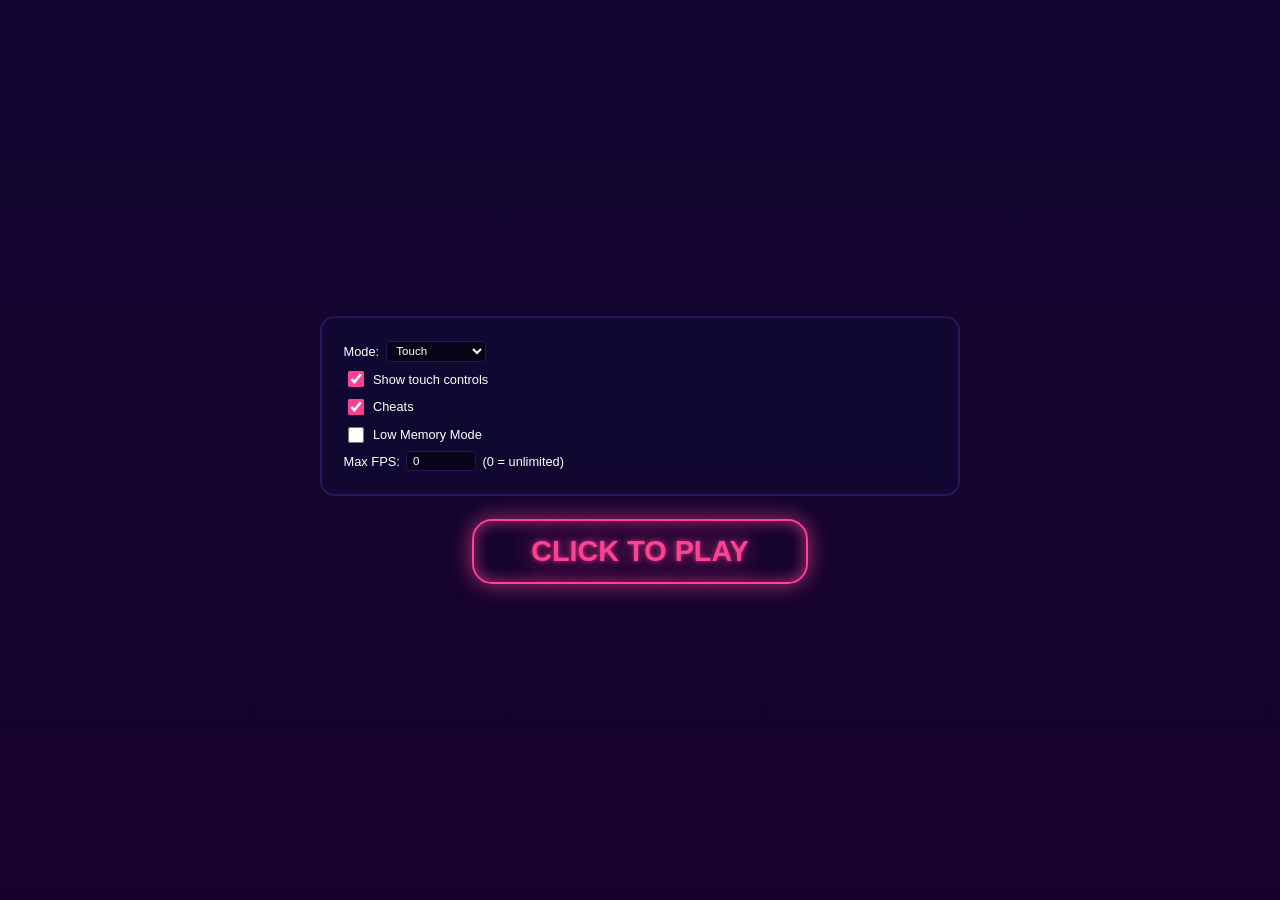
==== index.html @ dd4cbd61 "Add files via upload" ====
<!DOCTYPE html>
<html lang="en-us">
<head>
    <meta charset="utf-8">
    <meta name="viewport" content="width=device-width, initial-scale=1, maximum-scale=1, minimum-scale=1, user-scalable=no" />
    <title>Grand Theft Auto: Vice City</title>
    <link rel="stylesheet" href="style.css">
</head>
<body
    data-is-touch="0"
    data-state-car="0"
    data-state-car-gun="0"
    data-state-gun="0"
    data-state-bike="0"
    data-state-menu="1"
    data-state-cutscene="0"
    data-state-mobring="0"
    data-state-job="0"
    data-state-disable-controls="0"
    data-state-panzer="0"
    data-state-car-with-weapon="0"
    data-state-hunter="0"
    data-state-scope-mode="0"
    data-state-scope-gun="0"
>
    <div class="wasted-container" hidden></div>

    <div class="start-container">
        <div class="button-container">
            <div class="cover"></div>
            <div class="right-column">
                <div id="config-panel" class="config-panel">
                    <div class="config-option">
                        <label for="config-mode">
                            <span>Mode:</span>
                            <select id="config-mode">
                                <option value="auto">Auto (detect)</option>
                                <option value="touch" selected>Touch</option>
                                <option value="desktop">Desktop</option>
                            </select>
                        </label>
                    </div>
                    <div class="config-option">
                        <label for="config-touch-controls">
                            <input type="checkbox" id="config-touch-controls" checked>
                            <span>Show touch controls</span>
                        </label>
                    </div>
                    <div class="config-option">
                        <label for="config-cheats">
                            <input type="checkbox" id="config-cheats" checked>
                            <span>Cheats</span>
                        </label>
                    </div>
                    <div class="config-option">
                        <label for="config-lowmem">
                            <input type="checkbox" id="config-lowmem">
                            <span>Low Memory Mode</span>
                        </label>
                    </div>
                    <div class="config-option">
                        <label for="config-max-fps">
                            <span>Max FPS:</span>
                            <input type="number" id="config-max-fps" min="0" max="240" value="0">
                            <span>(0 = unlimited)</span>
                        </label>
                    </div>
                </div>
                <div class="click-to-play">
                    <button id="click-to-play-button">Click to play</button>
                </div>
            </div>
        </div>
    </div>

    <canvas class="emscripten" id="canvas" oncontextmenu="event.preventDefault()"></canvas>

    <div class="touch-controls-wrapper" id="touch-controls-wrapper">
        <div id="move"></div>
        <div id="look"></div>
        <div class="touch-control radio"></div>
        <div class="touch-control weapon"></div>
        <div class="touch-control menu"></div>
        <div class="touch-control fist"></div>
        <div class="touch-control drift"></div>
        <div class="touch-control run"></div>
        <div class="touch-control car getIn"></div>
        <div class="touch-control left"></div>
        <div class="touch-control right"></div>
        <div class="touch-control jump"></div>
        <div class="touch-control car getOut"></div>
        <div class="touch-control camera"></div>
        <div class="touch-control mobile"></div>
        <div class="touch-control job"></div>
        <div class="touch-control horn"></div>
        <div class="touch-control fireRight"></div>
        <div class="touch-control fireLeft"></div>
        <div class="touch-control back"></div>
        <div class="touch-control down"></div>
        <div class="touch-control home"></div>
        <div class="touch-control cheat"></div>
    </div>

    <div class="loader-container" id="loader-container">
        <div class="progress-bar-container" id="spinner">
            <div class="progress-bar-fill"></div>
        </div>
        <div id="status">Downloading...</div>
        <div><progress id="progress" hidden></progress></div>
    </div>

    <!-- ⚡ CHEATS.JS LOADED FIRST (so toggleCheatMenu is defined early) -->
<script type="text/javascript" src="cheats.js"></script>
<script type="text/javascript" src="debug.js"></script>
<script type="text/javascript" src="game.js"></script>
<script type="text/javascript" src="GamepadEmulator.js"></script>

    <script>
        (function() {
            const isTouchDevice = 'ontouchstart' in window || navigator.maxTouchPoints > 0 || window.matchMedia("(pointer: coarse)").matches;
            if (isTouchDevice) {
                document.body.dataset.isTouch = '1';
            }

            const modeSelect = document.getElementById('config-mode');
            const touchControlsCheck = document.getElementById('config-touch-controls');
            const lowMemCheck = document.getElementById('config-lowmem');
            const touchWrapper = document.getElementById('touch-controls-wrapper');

            function updateTouchMode() {
                const mode = modeSelect.value;
                let isTouch = false;
                if (mode === 'touch') isTouch = true;
                else if (mode === 'desktop') isTouch = false;
                else isTouch = isTouchDevice;
                document.body.dataset.isTouch = isTouch ? '1' : '0';
                const showControls = touchControlsCheck.checked;
                touchWrapper.dataset.showControls = showControls ? '1' : '0';
                window.__manualTouchMode = isTouch;
                window.__showTouchControls = showControls;
                window.__lowMemoryMode = lowMemCheck.checked;
            }

            modeSelect.addEventListener('change', updateTouchMode);
            touchControlsCheck.addEventListener('change', updateTouchMode);
            lowMemCheck.addEventListener('change', updateTouchMode);
            updateTouchMode();

            (function() {
                const homeBtn = document.querySelector('.touch-control.home');
                const startContainer = document.querySelector('.start-container');
                const playBtn = document.getElementById('click-to-play-button');
                let isSettingsOpen = false;

                if (!homeBtn || !startContainer || !playBtn) return;

                function openSettings() {
                    if (isSettingsOpen) return;
                    document.body.dataset.stateMenu = '0';
                    if (typeof MainLoop !== 'undefined' && MainLoop.pause) {
                        MainLoop.pause();
                    }
                    startContainer.style.display = 'flex';
                    playBtn.textContent = 'Close Settings';
                    isSettingsOpen = true;
                }

                function closeSettings() {
                    if (!isSettingsOpen) return;

                    if (typeof readSettings === 'function') {
                        readSettings();
                        const fpsInput = document.getElementById('config-max-fps');
                        if (fpsInput && typeof window.applyFPSLimit === 'function') {
                            const newFPS = parseInt(fpsInput.value) || 0;
                            window.applyFPSLimit(newFPS);
                        }
                    }

                    startContainer.style.display = 'none';
                    document.body.dataset.stateMenu = '1';
                    if (typeof MainLoop !== 'undefined' && MainLoop.resume) {
                        MainLoop.resume();
                    }
                    playBtn.textContent = 'Click to play';
                    isSettingsOpen = false;
                }

                homeBtn.addEventListener('click', (e) => {
                    e.stopPropagation();
                    if (!isSettingsOpen) openSettings();
                    else closeSettings();
                });

                playBtn.addEventListener('click', function(e) {
                    if (isSettingsOpen) {
                        e.preventDefault();
                        e.stopPropagation();
                        closeSettings();
                        return false;
                    }
                }, true);

                console.log('Home button ready.');
            })();
        })();
    </script>
</body>
</html>
---- style.css ----
/* ─── RESET & BASE ─── */
* { box-sizing: border-box; }
html, body {
    margin: 0;
    padding: 0;
    height: 100%;
    overflow: hidden;
    background-color: #100a36;
    background-image: linear-gradient(to bottom, #120731, #17022b);
    background-attachment: fixed;
    font-family: 'Segoe UI', Tahoma, Geneva, Verdana, sans-serif;
    color: #8975c3;
    user-select: none;
    -webkit-tap-highlight-color: transparent;
}

/* ─── CANVAS ─── */
#canvas {
    position: fixed;
    top: 0;
    left: 0;
    width: 100vw;
    height: 100vh;
    image-rendering: pixelated;
    z-index: 1;
    pointer-events: none;
    touch-action: none;
}
.gameIsStarted #canvas {
    pointer-events: auto;
    z-index: 2;
    touch-action: none;
}

/* ─── START CONTAINER ─── */
.start-container {
    position: fixed;
    inset: 0;
    display: flex;
    flex-direction: column;
    align-items: center;
    justify-content: center;
    z-index: 10000;
    padding: 1em;
    background: inherit;
    pointer-events: auto;
}
.gameIsStarted .start-container {
    display: none;
}

/* ─── BUTTON CONTAINER ─── */
.button-container {
    display: flex;
    flex-direction: column;
    align-items: center;
    justify-content: center;
    gap: 1.5em;
    width: 100%;
    max-width: 600px;
    margin: 0 auto;
}

/* ─── RIGHT COLUMN ─── */
.right-column {
    display: flex;
    flex-direction: column;
    align-items: center;
    justify-content: center;
    gap: 1.5em;
    width: 100%;
    max-width: 400px;
}

/* ─── PLAY BUTTON ─── */
.click-to-play {
    text-align: center;
    width: 100%;
}
.click-to-play button {
    background: none;
    cursor: pointer;
    border: 2px solid #ff4193;
    color: #ff4193;
    text-transform: uppercase;
    padding: .3em .5em;
    font-weight: bold;
    border-radius: .7em;
    box-shadow: inset 0 0 .5em #ff4193aa, 0 0 .75em #ff4193aa;
    text-shadow: 0 0 5px #ff4193aa, 0 0 1em #ff4193;
    font-size: clamp(1.2rem, 5vw, 2.5rem);
}
.click-to-play button:hover,
.click-to-play button:focus {
    background: #ff4193;
    color: #fff;
}

/* ─── SETTINGS PANEL ─── */
.config-panel {
    margin: 0;
    padding: 1em;
    border: 2px solid #2a1759;
    max-width: 100%;
    width: 100%;
    border-radius: 1em;
    backdrop-filter: blur(20px);
    text-align: left;
    color: #fff;
    background: rgba(16,10,54,0.7);
    display: block;
    pointer-events: auto;
}
.config-panel .config-option {
    margin: 0.7em 0;
}
.config-panel label {
    display: flex;
    align-items: center;
    gap: 0.5em;
    cursor: pointer;
    flex-wrap: wrap;
    font-size: clamp(0.9rem, 2.5vw, 1.1rem);
}
.config-panel input[type="checkbox"] {
    width: 20px;
    height: 20px;
    accent-color: #ff4193;
}
.config-panel select,
.config-panel input[type="number"] {
    background: rgba(0,0,0,0.5);
    border: 1px solid #2a1759;
    color: #fff;
    padding: 0.4em;
    border-radius: 0.4em;
    font-size: inherit;
}
.config-panel select {
    min-width: 100px;
}
.config-panel input[type="number"] {
    width: 70px;
}

/* ─── LOADER ─── */
.loader-container {
    display: none;
    flex-direction: column;
    align-items: center;
    justify-content: end;
    padding: 2em;
}
.gameIsStarted .loader-container {
    display: none;
    z-index: 3;
    position: fixed;
    inset: 0;
}
#status {
    color: #fff;
    font-size: 1.2rem;
    margin-bottom: 0.5rem;
}
.progress-bar-container {
    width: 80%;
    max-width: 400px;
    height: 8px;
    background: rgba(255,255,255,0.2);
    border-radius: 4px;
    overflow: hidden;
}
.progress-bar-fill {
    height: 100%;
    background: #ff4193;
    width: 0%;
    transition: width 0.3s;
}

/* ─── TOUCH CONTROLS WRAPPER ─── */
.touch-controls-wrapper {
    position: fixed;
    inset: 0;
    z-index: 9999;
    pointer-events: none;
    display: none;
}
.gameIsStarted[data-is-touch="1"] .touch-controls-wrapper {
    display: block;
}
.touch-controls-wrapper > * {
    pointer-events: auto;
}

.touch-controls-wrapper #move,
.touch-controls-wrapper #look {
    position: fixed;
    top: 0;
    bottom: 0;
    z-index: 9000;
    pointer-events: auto;
    touch-action: none;
    user-select: none;
    -webkit-user-select: none;
}
.touch-controls-wrapper #move { left: 0; width: 50%; }
.touch-controls-wrapper #look { right: 0; width: 50%; }

/* ─── ALL TOUCH BUTTONS ─── */
.touch-control {
    position: fixed;
    background-size: contain;
    background-repeat: no-repeat;
    background-position: center;
    z-index: 10000;
    pointer-events: auto;
    touch-action: none;
    user-select: none;
    -webkit-user-select: none;
    margin: 6px;
    box-sizing: border-box;
}

/* ─── FULLSCREEN FIX ─── */
.fs-container {
    position: relative !important;
    width: 100% !important;
    height: 100% !important;
    overflow: hidden !important;
}
.fs-container .touch-controls-wrapper {
    position: absolute;
    inset: 0;
    width: 100%;
    height: 100%;
}
.fs-container .touch-controls-wrapper #move,
.fs-container .touch-controls-wrapper #look {
    position: absolute;
    top: 0;
    bottom: 0;
}
.fs-container .touch-control {
    position: absolute;
}

/* ----- INDIVIDUAL BUTTON BASE SIZES & POSITIONS (gameplay) ----- */
.touch-control.menu {
    background-image: url('/touch-icons/menu.svg');
    width: 10vw; height: 10vw;
    top: 5vh; left: 2vw;
}

.touch-control.run {
    background-image: url('/touch-icons/run.svg');
    width: 13vw;
    height: 13vw;
    bottom: 2vh;
    right: 1vw;
}

.touch-control.jump {
    background-image: url('/touch-icons/jump.svg');
    width: 12vw;
    height: 12vw;
    bottom: 2vh;
    right: 18vw;
}

.touch-control.car.getIn {
    background-image: url('/touch-icons/car-getin.svg');
    width: 12vw; height: 12vw;
    bottom: 33vh; right: 2vw;
}
.touch-control.drift,
.touch-control.fist {
    background-image: url('/touch-icons/drift.svg');
    width: 12vw; height: 12vw;
    bottom: 33vh; right: 18vw;
}
.touch-control.fist {
    display: block;
}
.touch-control.camera {
    width: 6vw; height: 6vw;
    bottom: 65vh; left: 40vw;
}
.touch-control.horn {
    width: 6vw; height: 6vw;
    bottom: 65vh; right: 40vw;
}
.touch-control.job {
    width: 8vw; height: 8vw;
    bottom: 58vh; right: 26vw;
}
.touch-control.mobile {
    width: 8vw; height: 8vw;
    bottom: 58vh; right: 4vw;
}
.touch-control.fireRight {
    background-image: url('/touch-icons/fireright.svg');
    width: 10vw; height: 10vw;
    bottom: 12vh;
    left: 41vw;
    display: none;
}
.touch-control.fireLeft {
    background-image: url('/touch-icons/fireleft.svg');
    width: 10vw; height: 10vw;
    bottom: 12vh;
    left: 28vw;
    display: none;
}
.touch-control.radio {
    left: 50%; transform: translateX(-50%);
    width: 40vw; height: 10vw;
}
.touch-control.weapon {
    right: 3vw; top: 5vh;
    width: 12vw; height: 14vh;
}

/* ----- BACK BUTTON – hidden by default (only shown on menu) ----- */
.touch-control.back {
    display: none;
}

/* ----- HOME BUTTON – hidden by default, shown only in menu ----- */
.touch-control.home {
    display: none;
    background-image: url('/touch-icons/home.svg');
    width: 14vw;
    height: 14vw;
    bottom: 8vh;
    left: 20vw;
    z-index: 10002;
    background-size: contain;
    background-repeat: no-repeat;
    background-position: center;
}

/* ----- DEBUG BUTTON – centre safe gap, always visible in touch mode ----- */
.touch-control.cheat {
    background-image: url('/touch-icons/cheat.svg');
    width: 10vw;
    height: 10vw;
    top: 10vh;
    left: 50%;
    transform: translateX(-50%);
    z-index: 10002;
    display: none;
}

.gameIsStarted[data-is-touch="1"] .touch-control.cheat {
    display: block !important;
}

/* Hide debug button in cutscenes and when in a vehicle */
[data-state-cutscene="1"] .touch-control.cheat,
[data-state-car="1"] .touch-control.cheat {
    display: none !important;
}

/* ----- STATE-BASED OVERRIDES (gameplay) ----- */
[data-state-car="1"] .touch-control.jump {
    background-image: url('/touch-icons/break-car.svg');
}
[data-state-car="1"] .touch-control.run {
    background-image: url('/touch-icons/run-car.svg');
}
[data-state-car="1"] .touch-control.camera {
    background-image: url('/touch-icons/camera-car.svg');
}
[data-state-job="1"] .touch-control.job {
    background-image: url('/touch-icons/job.svg');
}
[data-state-car="1"] .touch-control.horn {
    background-image: url('/touch-icons/horn-car.svg');
}
[data-state-mobring="1"] .touch-control.mobile {
    background-image: url('/touch-icons/mobile-mobring.svg');
}
[data-state-car="1"][data-state-car-gun="1"] .touch-control.fireRight,
[data-state-car="1"][data-state-car-gun="1"] .touch-control.fireLeft {
    display: block;
}
[data-state-gun="1"][data-state-car="0"] .touch-control.drift,
[data-state-scope-mode="1"] .touch-control.drift,
[data-state-scope-gun="1"] .touch-control.drift {
    display: block;
    right: auto;
    left: 9vw;
    top: 10vh;
    background-image: url('/touch-icons/drift-gun.svg');
}
[data-state-menu="1"] .touch-control.run {
    background-image: url('/touch-icons/enter.svg');
}
[data-state-cutscene="1"] .touch-control.run {
    background-image: url('/touch-icons/enter.svg');
    bottom: auto;
    top: 12vh;
}
[data-state-cutscene="1"] .touch-control {
    display: none;
}
[data-state-cutscene="1"] .touch-control.run {
    display: block;
}
[data-state-cutscene="1"] .touch-control.car.getIn {
    display: block;
    background-image: url('/touch-icons/car-getin-cutscene.svg');
    right: auto;
    left: 3vw;
    top: 10vh;
    transform: scaleX(-1);
}
[data-state-cutscene="0"] .touch-control.drift {
    display: block;
    background-image: url('/touch-icons/drift-cutscene.svg');
}
[data-state-gun="1"][data-state-cutscene="1"] .touch-control.drift,
[data-state-gun="1"][data-state-menu="1"] .touch-control.drift,
[data-state-car="0"] .touch-control.drift,
[data-state-menu="1"] .touch-control.drift,
[data-state-car="1"] .touch-control.fist {
    display: none;
}
[data-state-gun="1"][data-state-car="0"] .touch-control.drift,
[data-state-scope-mode="1"] .touch-control.drift,
[data-state-scope-gun="1"] .touch-control.drift {
    display: block;
}
[data-state-car="1"][data-state-car-gun="1"][data-state-bike="1"][data-state-menu="0"] .touch-control.fist,
[data-state-car="1"][data-state-panzer="1"] .touch-control.fist,
[data-state-car="1"][data-state-car-with-weapon="1"] .touch-control.fist,
[data-state-car="1"][data-state-hunter="1"] .touch-control.fist {
    display: block;
    right: 24vw;
    background-image: url('/touch-icons/fist-car-gun.svg');
}
[data-state-car="1"][data-state-hunter="1"] .touch-control.fist {
    right: 3vw;
    background-image: url('/touch-icons/fist-hunter.svg');
}
[data-state-car="1"][data-state-hunter="1"] .touch-control.drift {
    right: 24vw;
    background-image: url('/touch-icons/drift-hunter.svg');
}

/* ----- Override for car getin in bike state ----- */
[data-state-car="1"][data-state-bike="1"] .touch-control.car.getIn {
    background-image: url('/touch-icons/getin-bike.svg');
}
[data-state-car="1"] .touch-control.car.getIn {
    background-image: url('/touch-icons/car-getout.svg');
}

/* ─── MENU STATE: ONLY Run (Confirm), Back, and Home ─── */
[data-state-menu="1"] .touch-control {
    display: none !important;
}

/* Run (Confirm) – bottom-right */
[data-state-menu="1"] .touch-control.run {
    display: block !important;
    background-image: url('/touch-icons/enter.svg');
    width: 16vw;
    height: 16vw;
    bottom: 8vh;
    right: 1vw;
}

/* Back – bottom-left */
[data-state-menu="1"] .touch-control.back {
    display: block !important;
    background-image: url('/touch-icons/back.svg');
    width: 16vw;
    height: 16vw;
    bottom: 8vh;
    left: 1vw;
}

/* Home – bottom-middle */
[data-state-menu="1"] .touch-control.home {
    display: block !important;
    background-image: url('/touch-icons/home.svg');
    width: 14vw;
    height: 14vw;
    bottom: 8vh;
    left: 50%;
    transform: translateX(-50%);
    z-index: 10002;
}

/* Debug button visible in menu too */
[data-state-menu="1"] .touch-control.cheat {
    display: none !important;
    z-index: 100002 !important;
}

/* Hide Menu button on menu */
[data-state-menu="1"] .touch-control.menu {
    display: none !important;
}

/* Hide car.getIn on menu – back button replaces it */
[data-state-menu="1"] .touch-control.car.getIn {
    display: none !important;
}

/* ─── TOUCH MODE: HIDE CURSOR ON ALL CONTROLS & CANVAS ─── */
[data-is-touch="1"] .touch-control {
    cursor: none !important;
}
[data-is-touch="1"] #canvas {
    cursor: none !important;
}

/* ─── FIX: Ensure menu buttons are always on top in fullscreen ─── */
.touch-control.back,
.touch-control.home,
.touch-control.run {
    z-index: 100000 !important;
    pointer-events: auto !important;
}

/* ─── DOWN BUTTON (menu navigation) ─── */
.touch-control.down {
    display: none;
    background-image: url('/touch-icons/down.svg');
    background-size: contain;
    background-repeat: no-repeat;
    background-position: center;
    width: 12vw;
    height: 12vw;
    bottom: 2vh;
    left: 20vw;
    z-index: 100000 !important;
    pointer-events: auto !important;
}
[data-state-menu="1"] .touch-control.down {
    display: block !important;
}

/* ─── LANDSCAPE LAYOUT (redesigned: proper spacing, no extra borders) ─── */
@media (orientation: landscape) {
    .start-container {
        padding: 1.5vh 2vw;
    }

    .button-container {
        /* Switch to horizontal flex for a clean two-panel look */
        display: flex;
        flex-direction: row;
        align-items: center;
        justify-content: center;
        gap: 3vw;
        max-width: 90vw;
        max-height: 90vh;
        margin: 0 auto;
        padding: 1.5em;
    }

    /* Cover hidden (already removed from HTML) */
    .button-container .cover {
        display: none;
    }

    .right-column {
        flex: 1;
        max-width: 50vw;
        display: flex;
        flex-direction: column;
        justify-content: center;
        gap: 2.5vh;
        margin: 0;
        padding: 0;
    }

    .config-panel {
        width: 100%;
        max-width: 100%;
        margin: 0;
        padding: 1.2em 1.5em;
        font-size: clamp(0.7rem, 1.2vw, 0.9rem);
        max-height: 65vh;
        overflow-y: auto;
    }

    .config-panel .config-option {
        margin: 0.4em 0;
    }

    .config-panel label {
        font-size: clamp(0.65rem, 1vw, 0.85rem);
    }

    .config-panel select,
    .config-panel input[type="number"] {
        padding: 0.25em 0.5em;
        font-size: clamp(0.6rem, 0.9vw, 0.8rem);
    }

    .config-panel input[type="checkbox"] {
        width: 16px;
        height: 16px;
    }

    .click-to-play button {
        font-size: clamp(1.2rem, 3vw, 1.8rem);
        padding: 0.5em 2em;
        white-space: nowrap;
    }
}

/* ─── EXTRA SMALL LANDSCAPE ─── */
@media (orientation: landscape) and (max-height: 450px) {
    .start-container {
        padding: 0.5vh 1vw;
    }

    .button-container {
        padding: 1em;
        gap: 2vw;
    }

    .config-panel {
        padding: 0.8em 1em;
        max-height: 55vh;
    }

    .click-to-play button {
        font-size: clamp(0.9rem, 2vw, 1.3rem);
        padding: 0.4em 1.5em;
    }
}

/* ─── RESPONSIVE TWEAKS (portrait) ─── */
@media (max-width: 480px) {
    .touch-control.menu { width: 12vw; height: 12vw; }
    .touch-control.run { width: 18vw; height: 18vw; }
}

/* ─── MISC ─── */
#error-log {
    position: fixed;
    top: 0;
    left: 0;
    width: 100%;
    background: red;
    color: white;
    z-index: 99999;
    font-size: 14px;
    padding: 8px;
    display: none;
}
.disabled { opacity: 0.4; filter: grayscale(100%); }
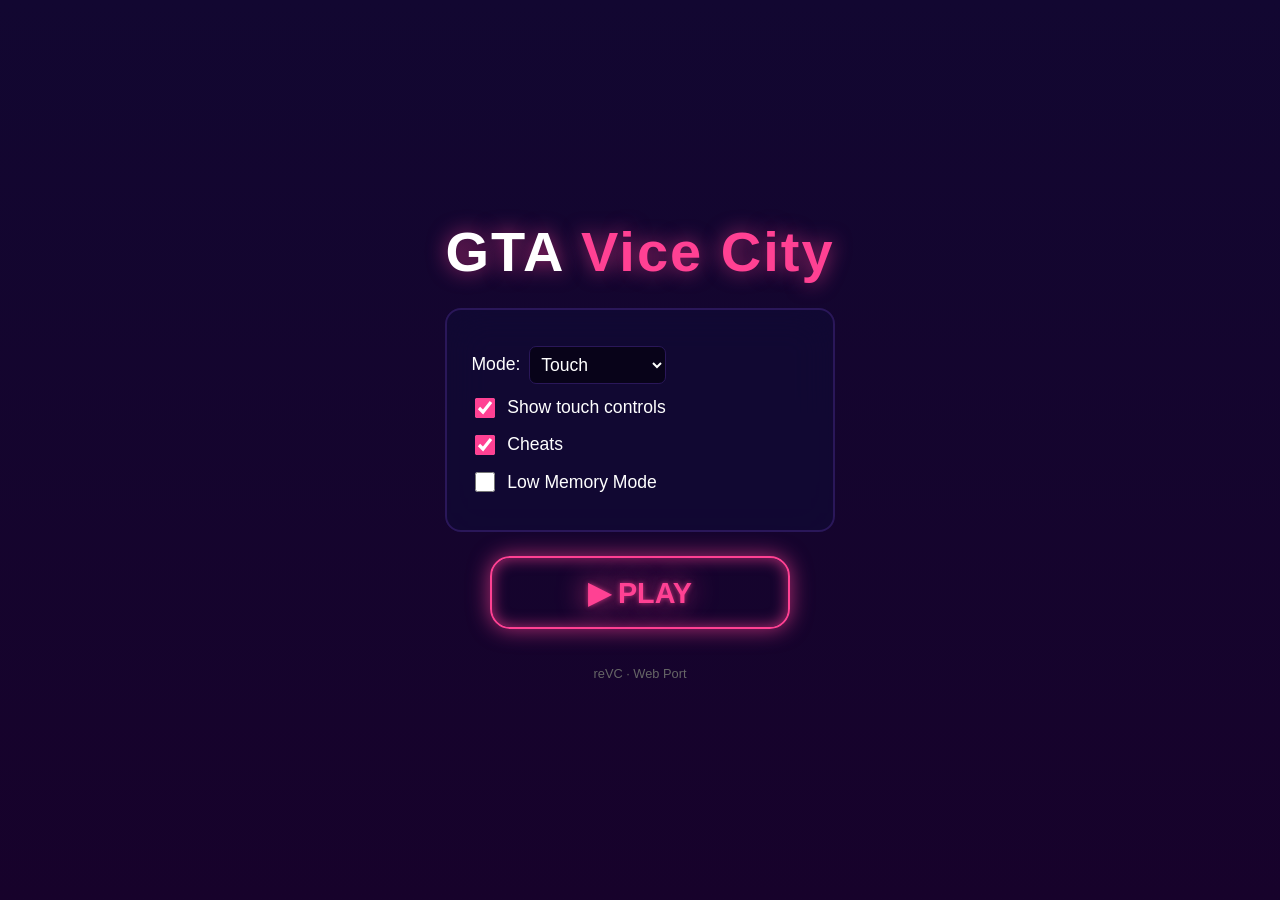
==== commit 7c8d9bbe: "Add files via upload" ====
--- a/index.html
+++ b/index.html
@@ -3,206 +3,185 @@
 <head>
     <meta charset="utf-8">
     <meta name="viewport" content="width=device-width, initial-scale=1, maximum-scale=1, minimum-scale=1, user-scalable=no" />
-    <title>Grand Theft Auto: Vice City</title>
-    <link rel="stylesheet" href="style.css">
+    <title>GTA: Vice City – Launcher</title>
+    <style>
+        * { box-sizing: border-box; }
+        html, body {
+            margin: 0;
+            padding: 0;
+            height: 100%;
+            overflow: hidden;
+            background-color: #100a36;
+            background-image: linear-gradient(to bottom, #120731, #17022b);
+            background-attachment: fixed;
+            font-family: 'Segoe UI', Tahoma, Geneva, Verdana, sans-serif;
+            color: #8975c3;
+            user-select: none;
+            -webkit-tap-highlight-color: transparent;
+            display: flex;
+            align-items: center;
+            justify-content: center;
+        }
+        .start-container {
+            display: flex;
+            flex-direction: column;
+            align-items: center;
+            justify-content: center;
+            width: 100%;
+            max-width: 600px;
+            padding: 1.5em;
+            gap: 1.5em;
+        }
+        .title {
+            font-size: clamp(1.8rem, 6vw, 3.5rem);
+            font-weight: bold;
+            text-shadow: 0 0 20px #ff4193aa;
+            color: #fff;
+            text-align: center;
+            letter-spacing: 2px;
+        }
+        .title span { color: #ff4193; }
+        .config-panel {
+            width: 100%;
+            padding: 1.5em;
+            border: 2px solid #2a1759;
+            border-radius: 1em;
+            backdrop-filter: blur(20px);
+            background: rgba(16,10,54,0.7);
+            color: #fff;
+            text-align: left;
+        }
+        .config-panel .config-option {
+            margin: 0.7em 0;
+        }
+        .config-panel label {
+            display: flex;
+            align-items: center;
+            gap: 0.5em;
+            cursor: pointer;
+            flex-wrap: wrap;
+            font-size: clamp(0.9rem, 2.5vw, 1.1rem);
+        }
+        .config-panel input[type="checkbox"] {
+            width: 20px;
+            height: 20px;
+            accent-color: #ff4193;
+        }
+        .config-panel select,
+        .config-panel input[type="number"] {
+            background: rgba(0,0,0,0.5);
+            border: 1px solid #2a1759;
+            color: #fff;
+            padding: 0.4em;
+            border-radius: 0.4em;
+            font-size: inherit;
+        }
+        .config-panel select { min-width: 100px; }
+        .config-panel input[type="number"] { width: 70px; }
+        .button-row {
+            display: flex;
+            gap: 1em;
+            width: 100%;
+            max-width: 300px;
+            justify-content: center;
+        }
+        .play-button {
+            background: none;
+            cursor: pointer;
+            border: 2px solid #ff4193;
+            color: #ff4193;
+            text-transform: uppercase;
+            padding: .6em 2em;
+            font-weight: bold;
+            border-radius: .7em;
+            box-shadow: inset 0 0 .5em #ff4193aa, 0 0 .75em #ff4193aa;
+            text-shadow: 0 0 5px #ff4193aa, 0 0 1em #ff4193;
+            font-size: clamp(1rem, 4vw, 1.8rem);
+            transition: all 0.2s;
+            flex: 1;
+            min-width: 120px;
+            text-align: center;
+        }
+        .play-button:hover,
+        .play-button:focus {
+            background: #ff4193;
+            color: #fff;
+        }
+        .version {
+            font-size: 0.8rem;
+            color: #666;
+            margin-top: 1em;
+        }
+    </style>
 </head>
-<body
-    data-is-touch="0"
-    data-state-car="0"
-    data-state-car-gun="0"
-    data-state-gun="0"
-    data-state-bike="0"
-    data-state-menu="1"
-    data-state-cutscene="0"
-    data-state-mobring="0"
-    data-state-job="0"
-    data-state-disable-controls="0"
-    data-state-panzer="0"
-    data-state-car-with-weapon="0"
-    data-state-hunter="0"
-    data-state-scope-mode="0"
-    data-state-scope-gun="0"
->
-    <div class="wasted-container" hidden></div>
-
+<body>
     <div class="start-container">
-        <div class="button-container">
-            <div class="cover"></div>
-            <div class="right-column">
-                <div id="config-panel" class="config-panel">
-                    <div class="config-option">
-                        <label for="config-mode">
-                            <span>Mode:</span>
-                            <select id="config-mode">
-                                <option value="auto">Auto (detect)</option>
-                                <option value="touch" selected>Touch</option>
-                                <option value="desktop">Desktop</option>
-                            </select>
-                        </label>
-                    </div>
-                    <div class="config-option">
-                        <label for="config-touch-controls">
-                            <input type="checkbox" id="config-touch-controls" checked>
-                            <span>Show touch controls</span>
-                        </label>
-                    </div>
-                    <div class="config-option">
-                        <label for="config-cheats">
-                            <input type="checkbox" id="config-cheats" checked>
-                            <span>Cheats</span>
-                        </label>
-                    </div>
-                    <div class="config-option">
-                        <label for="config-lowmem">
-                            <input type="checkbox" id="config-lowmem">
-                            <span>Low Memory Mode</span>
-                        </label>
-                    </div>
-                    <div class="config-option">
-                        <label for="config-max-fps">
-                            <span>Max FPS:</span>
-                            <input type="number" id="config-max-fps" min="0" max="240" value="0">
-                            <span>(0 = unlimited)</span>
-                        </label>
-                    </div>
-                </div>
-                <div class="click-to-play">
-                    <button id="click-to-play-button">Click to play</button>
-                </div>
+        <div class="title">GTA <span>Vice City</span></div>
+        <div id="config-panel" class="config-panel">
+            <div class="config-option">
+                <label for="config-mode">
+                    <span>Mode:</span>
+                    <select id="config-mode">
+                        <option value="auto">Auto (detect)</option>
+                        <option value="touch" selected>Touch</option>
+                        <option value="desktop">Desktop</option>
+                    </select>
+                </label>
+            </div>
+            <div class="config-option">
+                <label for="config-touch-controls">
+                    <input type="checkbox" id="config-touch-controls" checked>
+                    <span>Show touch controls</span>
+                </label>
+            </div>
+            <div class="config-option">
+                <label for="config-cheats">
+                    <input type="checkbox" id="config-cheats" checked>
+                    <span>Cheats</span>
+                </label>
+            </div>
+            <div class="config-option">
+                <label for="config-lowmem">
+                    <input type="checkbox" id="config-lowmem">
+                    <span>Low Memory Mode</span>
+                </label>
             </div>
         </div>
+        <div class="button-row">
+            <button class="play-button" id="play-btn">▶ Play</button>
+        </div>
+        <div class="version">reVC · Web Port</div>
     </div>
-
-    <canvas class="emscripten" id="canvas" oncontextmenu="event.preventDefault()"></canvas>
-
-    <div class="touch-controls-wrapper" id="touch-controls-wrapper">
-        <div id="move"></div>
-        <div id="look"></div>
-        <div class="touch-control radio"></div>
-        <div class="touch-control weapon"></div>
-        <div class="touch-control menu"></div>
-        <div class="touch-control fist"></div>
-        <div class="touch-control drift"></div>
-        <div class="touch-control run"></div>
-        <div class="touch-control car getIn"></div>
-        <div class="touch-control left"></div>
-        <div class="touch-control right"></div>
-        <div class="touch-control jump"></div>
-        <div class="touch-control car getOut"></div>
-        <div class="touch-control camera"></div>
-        <div class="touch-control mobile"></div>
-        <div class="touch-control job"></div>
-        <div class="touch-control horn"></div>
-        <div class="touch-control fireRight"></div>
-        <div class="touch-control fireLeft"></div>
-        <div class="touch-control back"></div>
-        <div class="touch-control down"></div>
-        <div class="touch-control home"></div>
-        <div class="touch-control cheat"></div>
-    </div>
-
-    <div class="loader-container" id="loader-container">
-        <div class="progress-bar-container" id="spinner">
-            <div class="progress-bar-fill"></div>
-        </div>
-        <div id="status">Downloading...</div>
-        <div><progress id="progress" hidden></progress></div>
-    </div>
-
-    <!-- ⚡ CHEATS.JS LOADED FIRST (so toggleCheatMenu is defined early) -->
-<script type="text/javascript" src="cheats.js"></script>
-<script type="text/javascript" src="debug.js"></script>
-<script type="text/javascript" src="game.js"></script>
-<script type="text/javascript" src="GamepadEmulator.js"></script>
-
     <script>
         (function() {
-            const isTouchDevice = 'ontouchstart' in window || navigator.maxTouchPoints > 0 || window.matchMedia("(pointer: coarse)").matches;
-            if (isTouchDevice) {
-                document.body.dataset.isTouch = '1';
+            function loadSettings() {
+                try {
+                    const saved = localStorage.getItem('vcsky.settings');
+                    if (saved) {
+                        const settings = JSON.parse(saved);
+                        if (settings.mode) document.getElementById('config-mode').value = settings.mode;
+                        if (settings.touchControls !== undefined) document.getElementById('config-touch-controls').checked = settings.touchControls;
+                        if (settings.cheats !== undefined) document.getElementById('config-cheats').checked = settings.cheats;
+                        if (settings.lowMemory !== undefined) document.getElementById('config-lowmem').checked = settings.lowMemory;
+                    }
+                } catch (e) {}
             }
-
-            const modeSelect = document.getElementById('config-mode');
-            const touchControlsCheck = document.getElementById('config-touch-controls');
-            const lowMemCheck = document.getElementById('config-lowmem');
-            const touchWrapper = document.getElementById('touch-controls-wrapper');
-
-            function updateTouchMode() {
-                const mode = modeSelect.value;
-                let isTouch = false;
-                if (mode === 'touch') isTouch = true;
-                else if (mode === 'desktop') isTouch = false;
-                else isTouch = isTouchDevice;
-                document.body.dataset.isTouch = isTouch ? '1' : '0';
-                const showControls = touchControlsCheck.checked;
-                touchWrapper.dataset.showControls = showControls ? '1' : '0';
-                window.__manualTouchMode = isTouch;
-                window.__showTouchControls = showControls;
-                window.__lowMemoryMode = lowMemCheck.checked;
+            function saveAndRedirect() {
+                const mode = document.getElementById('config-mode').value;
+                const touchControls = document.getElementById('config-touch-controls').checked;
+                const cheats = document.getElementById('config-cheats').checked;
+                const lowMemory = document.getElementById('config-lowmem').checked;
+                const settings = { mode, touchControls, cheats, lowMemory };
+                localStorage.setItem('vcsky.settings', JSON.stringify(settings));
+                localStorage.setItem('vcsky.mode', mode);
+                localStorage.setItem('vcsky.touchControls', touchControls ? '1' : '0');
+                localStorage.setItem('vcsky.cheats', cheats ? '1' : '0');
+                localStorage.setItem('vcsky.lowMemory', lowMemory ? '1' : '0');
+                window.location.href = 'game.html';
             }
-
-            modeSelect.addEventListener('change', updateTouchMode);
-            touchControlsCheck.addEventListener('change', updateTouchMode);
-            lowMemCheck.addEventListener('change', updateTouchMode);
-            updateTouchMode();
-
-            (function() {
-                const homeBtn = document.querySelector('.touch-control.home');
-                const startContainer = document.querySelector('.start-container');
-                const playBtn = document.getElementById('click-to-play-button');
-                let isSettingsOpen = false;
-
-                if (!homeBtn || !startContainer || !playBtn) return;
-
-                function openSettings() {
-                    if (isSettingsOpen) return;
-                    document.body.dataset.stateMenu = '0';
-                    if (typeof MainLoop !== 'undefined' && MainLoop.pause) {
-                        MainLoop.pause();
-                    }
-                    startContainer.style.display = 'flex';
-                    playBtn.textContent = 'Close Settings';
-                    isSettingsOpen = true;
-                }
-
-                function closeSettings() {
-                    if (!isSettingsOpen) return;
-
-                    if (typeof readSettings === 'function') {
-                        readSettings();
-                        const fpsInput = document.getElementById('config-max-fps');
-                        if (fpsInput && typeof window.applyFPSLimit === 'function') {
-                            const newFPS = parseInt(fpsInput.value) || 0;
-                            window.applyFPSLimit(newFPS);
-                        }
-                    }
-
-                    startContainer.style.display = 'none';
-                    document.body.dataset.stateMenu = '1';
-                    if (typeof MainLoop !== 'undefined' && MainLoop.resume) {
-                        MainLoop.resume();
-                    }
-                    playBtn.textContent = 'Click to play';
-                    isSettingsOpen = false;
-                }
-
-                homeBtn.addEventListener('click', (e) => {
-                    e.stopPropagation();
-                    if (!isSettingsOpen) openSettings();
-                    else closeSettings();
-                });
-
-                playBtn.addEventListener('click', function(e) {
-                    if (isSettingsOpen) {
-                        e.preventDefault();
-                        e.stopPropagation();
-                        closeSettings();
-                        return false;
-                    }
-                }, true);
-
-                console.log('Home button ready.');
-            })();
+            document.getElementById('play-btn').addEventListener('click', saveAndRedirect);
+            loadSettings();
+            console.log('🎮 Launcher ready.');
         })();
     </script>
 </body>
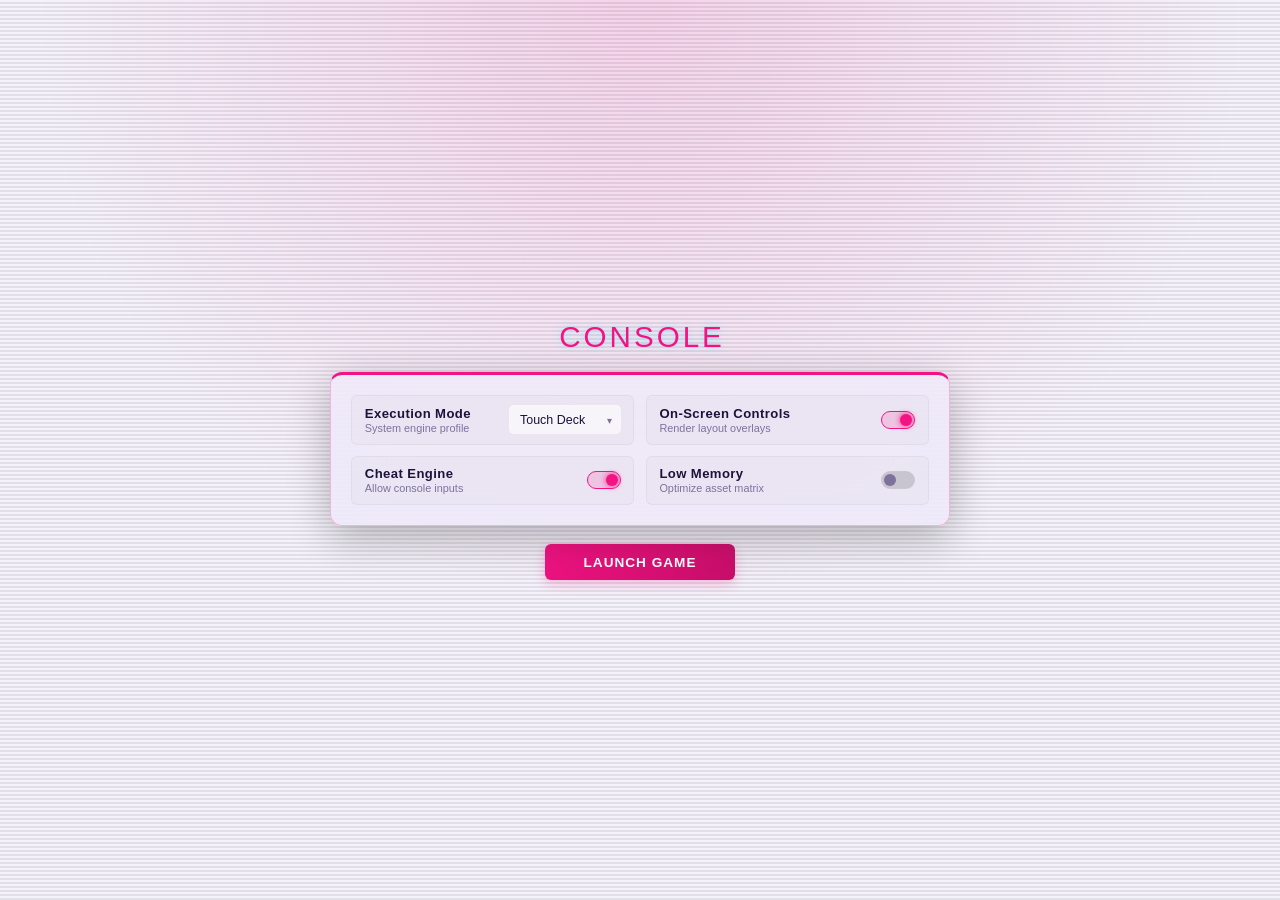
==== commit 936a719e: "Add files via upload" ====
--- a/index.html
+++ b/index.html
@@ -1,188 +1 @@
-<!DOCTYPE html>
-<html lang="en-us">
-<head>
-    <meta charset="utf-8">
-    <meta name="viewport" content="width=device-width, initial-scale=1, maximum-scale=1, minimum-scale=1, user-scalable=no" />
-    <title>GTA: Vice City – Launcher</title>
-    <style>
-        * { box-sizing: border-box; }
-        html, body {
-            margin: 0;
-            padding: 0;
-            height: 100%;
-            overflow: hidden;
-            background-color: #100a36;
-            background-image: linear-gradient(to bottom, #120731, #17022b);
-            background-attachment: fixed;
-            font-family: 'Segoe UI', Tahoma, Geneva, Verdana, sans-serif;
-            color: #8975c3;
-            user-select: none;
-            -webkit-tap-highlight-color: transparent;
-            display: flex;
-            align-items: center;
-            justify-content: center;
-        }
-        .start-container {
-            display: flex;
-            flex-direction: column;
-            align-items: center;
-            justify-content: center;
-            width: 100%;
-            max-width: 600px;
-            padding: 1.5em;
-            gap: 1.5em;
-        }
-        .title {
-            font-size: clamp(1.8rem, 6vw, 3.5rem);
-            font-weight: bold;
-            text-shadow: 0 0 20px #ff4193aa;
-            color: #fff;
-            text-align: center;
-            letter-spacing: 2px;
-        }
-        .title span { color: #ff4193; }
-        .config-panel {
-            width: 100%;
-            padding: 1.5em;
-            border: 2px solid #2a1759;
-            border-radius: 1em;
-            backdrop-filter: blur(20px);
-            background: rgba(16,10,54,0.7);
-            color: #fff;
-            text-align: left;
-        }
-        .config-panel .config-option {
-            margin: 0.7em 0;
-        }
-        .config-panel label {
-            display: flex;
-            align-items: center;
-            gap: 0.5em;
-            cursor: pointer;
-            flex-wrap: wrap;
-            font-size: clamp(0.9rem, 2.5vw, 1.1rem);
-        }
-        .config-panel input[type="checkbox"] {
-            width: 20px;
-            height: 20px;
-            accent-color: #ff4193;
-        }
-        .config-panel select,
-        .config-panel input[type="number"] {
-            background: rgba(0,0,0,0.5);
-            border: 1px solid #2a1759;
-            color: #fff;
-            padding: 0.4em;
-            border-radius: 0.4em;
-            font-size: inherit;
-        }
-        .config-panel select { min-width: 100px; }
-        .config-panel input[type="number"] { width: 70px; }
-        .button-row {
-            display: flex;
-            gap: 1em;
-            width: 100%;
-            max-width: 300px;
-            justify-content: center;
-        }
-        .play-button {
-            background: none;
-            cursor: pointer;
-            border: 2px solid #ff4193;
-            color: #ff4193;
-            text-transform: uppercase;
-            padding: .6em 2em;
-            font-weight: bold;
-            border-radius: .7em;
-            box-shadow: inset 0 0 .5em #ff4193aa, 0 0 .75em #ff4193aa;
-            text-shadow: 0 0 5px #ff4193aa, 0 0 1em #ff4193;
-            font-size: clamp(1rem, 4vw, 1.8rem);
-            transition: all 0.2s;
-            flex: 1;
-            min-width: 120px;
-            text-align: center;
-        }
-        .play-button:hover,
-        .play-button:focus {
-            background: #ff4193;
-            color: #fff;
-        }
-        .version {
-            font-size: 0.8rem;
-            color: #666;
-            margin-top: 1em;
-        }
-    </style>
-</head>
-<body>
-    <div class="start-container">
-        <div class="title">GTA <span>Vice City</span></div>
-        <div id="config-panel" class="config-panel">
-            <div class="config-option">
-                <label for="config-mode">
-                    <span>Mode:</span>
-                    <select id="config-mode">
-                        <option value="auto">Auto (detect)</option>
-                        <option value="touch" selected>Touch</option>
-                        <option value="desktop">Desktop</option>
-                    </select>
-                </label>
-            </div>
-            <div class="config-option">
-                <label for="config-touch-controls">
-                    <input type="checkbox" id="config-touch-controls" checked>
-                    <span>Show touch controls</span>
-                </label>
-            </div>
-            <div class="config-option">
-                <label for="config-cheats">
-                    <input type="checkbox" id="config-cheats" checked>
-                    <span>Cheats</span>
-                </label>
-            </div>
-            <div class="config-option">
-                <label for="config-lowmem">
-                    <input type="checkbox" id="config-lowmem">
-                    <span>Low Memory Mode</span>
-                </label>
-            </div>
-        </div>
-        <div class="button-row">
-            <button class="play-button" id="play-btn">▶ Play</button>
-        </div>
-        <div class="version">reVC · Web Port</div>
-    </div>
-    <script>
-        (function() {
-            function loadSettings() {
-                try {
-                    const saved = localStorage.getItem('vcsky.settings');
-                    if (saved) {
-                        const settings = JSON.parse(saved);
-                        if (settings.mode) document.getElementById('config-mode').value = settings.mode;
-                        if (settings.touchControls !== undefined) document.getElementById('config-touch-controls').checked = settings.touchControls;
-                        if (settings.cheats !== undefined) document.getElementById('config-cheats').checked = settings.cheats;
-                        if (settings.lowMemory !== undefined) document.getElementById('config-lowmem').checked = settings.lowMemory;
-                    }
-                } catch (e) {}
-            }
-            function saveAndRedirect() {
-                const mode = document.getElementById('config-mode').value;
-                const touchControls = document.getElementById('config-touch-controls').checked;
-                const cheats = document.getElementById('config-cheats').checked;
-                const lowMemory = document.getElementById('config-lowmem').checked;
-                const settings = { mode, touchControls, cheats, lowMemory };
-                localStorage.setItem('vcsky.settings', JSON.stringify(settings));
-                localStorage.setItem('vcsky.mode', mode);
-                localStorage.setItem('vcsky.touchControls', touchControls ? '1' : '0');
-                localStorage.setItem('vcsky.cheats', cheats ? '1' : '0');
-                localStorage.setItem('vcsky.lowMemory', lowMemory ? '1' : '0');
-                window.location.href = 'game.html';
-            }
-            document.getElementById('play-btn').addEventListener('click', saveAndRedirect);
-            loadSettings();
-            console.log('🎮 Launcher ready.');
-        })();
-    </script>
-</body>
-</html>+<!DOCTYPE html><html lang="en"><head><meta charset="utf-8"><meta name="viewport" content="width=device-width,initial-scale=1,maximum-scale=1,minimum-scale=1,user-scalable=no,viewport-fit=cover"/><title>Application Console</title><style>:root{--neon-primary:#f31383;--neon-secondary:#0df0ff;--dark-bg:#07040e;--light-bg:#f5f2fb;--bg:var(--dark-bg);--panel:rgba(12,7,26,0.82);--border:rgba(243,19,131,0.2);--text:#e1dbf5;--muted:#70668f;--accent-gradient:linear-gradient(135deg,var(--neon-primary) 0%,#c70e69 100%)}@media(prefers-color-scheme:light){:root{--bg:var(--light-bg);--panel:rgba(240,235,250,0.82);--border:rgba(243,19,131,0.25);--text:#1c133a;--muted:#7c729c}}*{box-sizing:border-box;margin:0;padding:0}html,body{height:100%;width:100%;overflow:hidden;background-color:var(--bg);background-image:radial-gradient(circle at 50% 0,rgba(243,19,131,0.14) 0,transparent 55%),linear-gradient(180deg,var(--bg),var(--bg));font-family:-apple-system,BlinkMacSystemFont,"Segoe UI",Roboto,sans-serif;color:var(--text);user-select:none;-webkit-user-select:none;-webkit-tap-highlight-color:transparent;display:flex;align-items:center;justify-content:center;transition:background-color 0.4s ease}body::before{content:" ";position:fixed;inset:0;background:linear-gradient(rgba(0,0,0,0) 50%,rgba(0,0,0,0.08) 50%);z-index:10;background-size:100% 4px;pointer-events:none}.console-box{width:100%;max-width:440px;padding:1.25rem;z-index:20;display:flex;flex-direction:column;gap:1rem;animation:boxReveal 0.35s cubic-bezier(0.34,1.56,0.64,1)}@keyframes boxReveal{from{opacity:0;transform:scale(0.96) translateY(6px)}to{opacity:1;transform:scale(1) translateY(0)}}.header{text-align:center;margin-bottom:0.1rem}.logo-main{font-size:1.85rem;font-weight:900;letter-spacing:3px;text-transform:uppercase;color:#fff;text-shadow:0 0 12px rgba(243,19,131,0.5);font-style:italic}.logo-main span{color:var(--neon-primary);font-style:normal;font-weight:400;margin-left:4px;text-shadow:0 0 8px rgba(13,240,255,0.4)}.hud-card{background:var(--panel);border:1px solid var(--border);border-top:3px solid var(--neon-primary);border-radius:12px;padding:1rem;backdrop-filter:blur(25px);-webkit-backdrop-filter:blur(25px);box-shadow:0 12px 40px rgba(0,0,0,0.25);transition:all 0.4s cubic-bezier(0.4,0,0.2,1)}.matrix-grid{display:flex;flex-direction:column;gap:0.6rem}.node-row{display:flex;align-items:center;justify-content:space-between;padding:0.6rem 0.8rem;background:rgba(255,255,255,0.02);border:1px solid rgba(255,255,255,0.03);border-radius:6px;transition:all 0.25s cubic-bezier(0.4,0,0.2,1)}@media(prefers-color-scheme:light){.node-row{background:rgba(0,0,0,0.02);border-color:rgba(0,0,0,0.04)}}.node-row:hover{background:rgba(243,19,131,0.04);border-color:rgba(243,19,131,0.35);transform:translateY(-1px);box-shadow:0 4px 12px rgba(243,19,131,0.08)}.label-block{display:flex;flex-direction:column;flex:1;padding-right:0.5rem;cursor:pointer}.title-text{font-size:0.82rem;font-weight:600;letter-spacing:0.4px}.desc-text{font-size:0.68rem;color:var(--muted);margin-top:1px}.select-wrap{position:relative}.select-field{appearance:none;-webkit-appearance:none;background:rgba(0,0,0,0.2);@media(prefers-color-scheme:light){background:rgba(255,255,255,0.6)}border:1px solid rgba(255,255,255,0.12);color:var(--text);padding:0.4rem 1.5rem 0.4rem 0.65rem;border-radius:5px;font-size:0.78rem;font-family:inherit;cursor:pointer;min-width:112px;outline:none;transition:all 0.2s ease}.select-field:focus{border-color:var(--neon-secondary);box-shadow:0 0 6px rgba(13,240,255,0.25)}.select-wrap::after{content:'▾';font-size:0.65rem;color:var(--muted);position:absolute;right:0.55rem;top:50%;transform:translateY(-50%);pointer-events:none}.switch-wrap{position:relative;display:inline-block;width:34px;height:18px;flex-shrink:0}.switch-wrap input{opacity:0;width:0;height:0}.slider-block{position:absolute;cursor:pointer;inset:0;background-color:rgba(0,0,0,0.15);border:1px solid rgba(255,255,255,0.05);transition:0.2s ease;border-radius:16px}.slider-block::before{position:absolute;content:"";height:12px;width:12px;left:2px;bottom:2px;background-color:var(--muted);transition:0.2s cubic-bezier(0.34,1.56,0.64,1);border-radius:50%}input:checked+.slider-block{background-color:rgba(243,19,131,0.15);border-color:var(--neon-primary)}input:checked+.slider-block::before{transform:translateX(16px);background-color:var(--neon-primary);box-shadow:0 0 6px var(--neon-primary)}.trigger-area{display:flex;justify-content:center;margin-top:0.15rem}.btn-execute{width:100%;max-width:190px;background:var(--accent-gradient);border:none;color:#fff;text-transform:uppercase;padding:0.65rem 1.2rem;font-weight:700;font-size:0.85rem;letter-spacing:1px;border-radius:6px;cursor:pointer;box-shadow:0 4px 12px rgba(243,19,131,0.25);transition:all 0.2s cubic-bezier(0.4,0,0.2,1);display:flex;align-items:center;justify-content:center;gap:0.35rem;outline:none}.btn-execute:hover{transform:translateY(-2px);box-shadow:0 8px 18px rgba(243,19,131,0.4),0 0 8px var(--neon-primary)}.btn-execute:active{transform:translateY(0);box-shadow:0 3px 6px rgba(243,19,131,0.2)}@media(min-width:640px) or (orientation:landscape){.console-box{max-width:660px}.matrix-grid{display:grid;grid-template-columns:1fr 1fr;gap:0.7rem}.trigger-area{grid-column:span 2}.hud-card{padding:1.25rem}}</style></head><body><div class="console-box"><header class="header"><h1 class="logo-main"><span>CONSOLE</span></h1></header><main class="hud-card"><div class="matrix-grid"><div class="node-row"><div class="label-block"><span class="title-text">Execution Mode</span><span class="desc-text">System engine profile</span></div><div class="select-wrap"><select id="config-mode" class="select-field"><option value="auto">Auto-Detect</option><option value="touch" selected="selected">Touch Deck</option><option value="desktop">Desktop PC</option></select></div></div><div class="node-row"><label class="label-block" for="config-touch-controls"><span class="title-text">On-Screen Controls</span><span class="desc-text">Render layout overlays</span></label><label class="switch-wrap"><input type="checkbox" id="config-touch-controls" checked="checked"><span class="slider-block"></span></label></div><div class="node-row"><label class="label-block" for="config-cheats"><span class="title-text">Cheat Engine</span><span class="desc-text">Allow console inputs</span></label><label class="switch-wrap"><input type="checkbox" id="config-cheats" checked="checked"><span class="slider-block"></span></label></div><div class="node-row"><label class="label-block" for="config-lowmem"><span class="title-text">Low Memory</span><span class="desc-text">Optimize asset matrix</span></label><label class="switch-wrap"><input type="checkbox" id="config-lowmem"><span class="slider-block"></span></label></div></div></main><footer class="trigger-area"><button class="btn-execute" id="play-btn">Launch Game</button></footer></div><script>!(function(){function e(){try{const e=localStorage.getItem("vcsky.settings");if(e){const t=JSON.parse(e);t.mode&&(document.getElementById("config-mode").value=t.mode),void 0!==t.touchControls&&(document.getElementById("config-touch-controls").checked=t.touchControls),void 0!==t.cheats&&(document.getElementById("config-cheats").checked=t.cheats),void 0!==t.lowMemory&&(document.getElementById("config-lowmem").checked=t.lowMemory)}}catch(e){console.warn("State read error:",e)}}function t(){const e=document.getElementById("config-mode").value,t=document.getElementById("config-touch-controls").checked,n=document.getElementById("config-cheats").checked,c=document.getElementById("config-lowmem").checked,o={mode:e,touchControls:t,cheats:n,lowMemory:c};try{localStorage.setItem("vcsky.settings",JSON.stringify(o)),localStorage.setItem("vcsky.mode",e),localStorage.setItem("vcsky.touchControls",t?"1":"0"),localStorage.setItem("vcsky.cheats",n?"1":"0"),localStorage.setItem("vcsky.lowMemory",c?"1":"0")}catch(e){console.error("Sync error:",e)}window.location.href="game.html"}document.getElementById("play-btn").addEventListener("click",t),e(),console.log("🎮 System online.")})();</script></body></html>
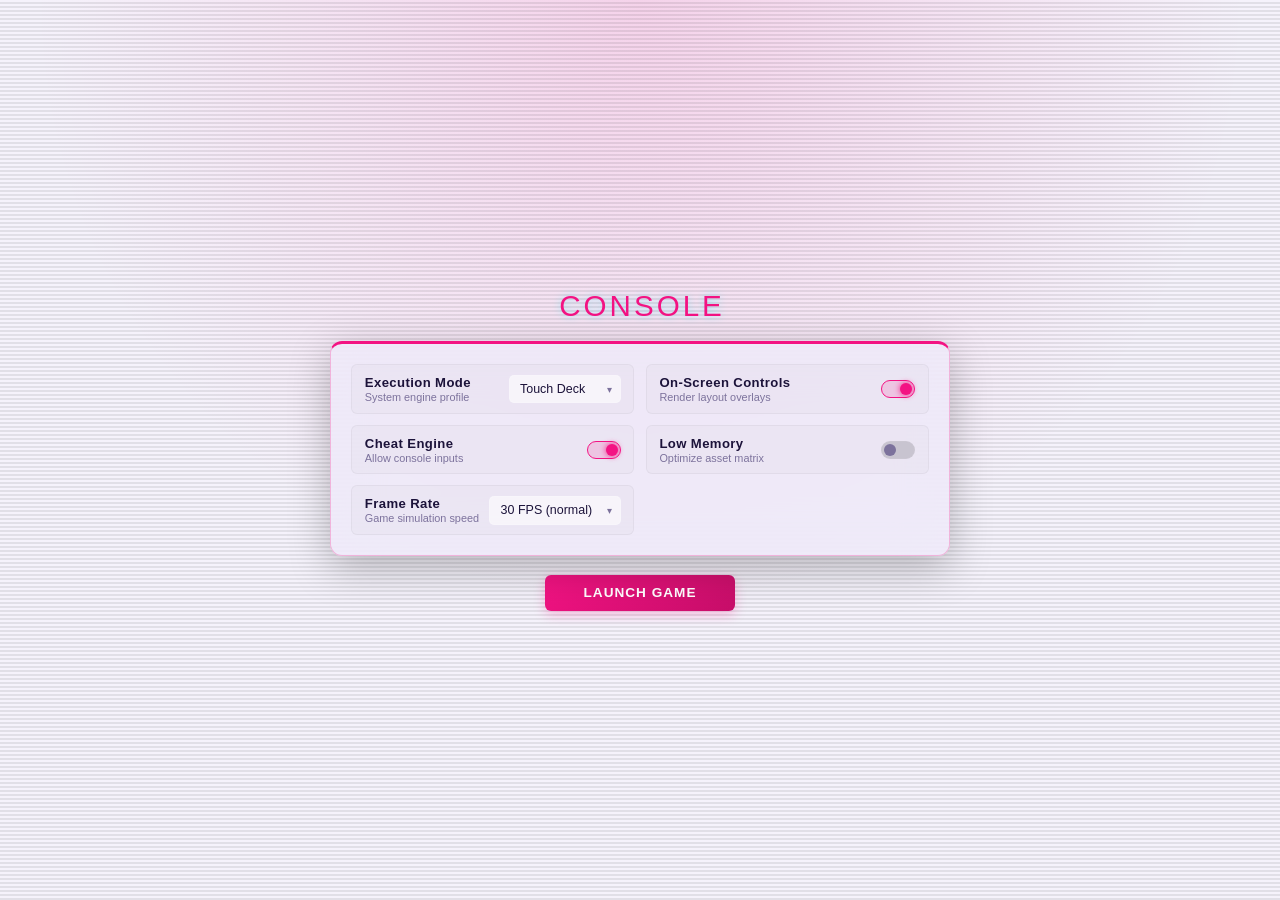
==== commit 5f349e9d: "Add files via upload" ====
--- a/index.html
+++ b/index.html
@@ -1 +1,457 @@
-<!DOCTYPE html><html lang="en"><head><meta charset="utf-8"><meta name="viewport" content="width=device-width,initial-scale=1,maximum-scale=1,minimum-scale=1,user-scalable=no,viewport-fit=cover"/><title>Application Console</title><style>:root{--neon-primary:#f31383;--neon-secondary:#0df0ff;--dark-bg:#07040e;--light-bg:#f5f2fb;--bg:var(--dark-bg);--panel:rgba(12,7,26,0.82);--border:rgba(243,19,131,0.2);--text:#e1dbf5;--muted:#70668f;--accent-gradient:linear-gradient(135deg,var(--neon-primary) 0%,#c70e69 100%)}@media(prefers-color-scheme:light){:root{--bg:var(--light-bg);--panel:rgba(240,235,250,0.82);--border:rgba(243,19,131,0.25);--text:#1c133a;--muted:#7c729c}}*{box-sizing:border-box;margin:0;padding:0}html,body{height:100%;width:100%;overflow:hidden;background-color:var(--bg);background-image:radial-gradient(circle at 50% 0,rgba(243,19,131,0.14) 0,transparent 55%),linear-gradient(180deg,var(--bg),var(--bg));font-family:-apple-system,BlinkMacSystemFont,"Segoe UI",Roboto,sans-serif;color:var(--text);user-select:none;-webkit-user-select:none;-webkit-tap-highlight-color:transparent;display:flex;align-items:center;justify-content:center;transition:background-color 0.4s ease}body::before{content:" ";position:fixed;inset:0;background:linear-gradient(rgba(0,0,0,0) 50%,rgba(0,0,0,0.08) 50%);z-index:10;background-size:100% 4px;pointer-events:none}.console-box{width:100%;max-width:440px;padding:1.25rem;z-index:20;display:flex;flex-direction:column;gap:1rem;animation:boxReveal 0.35s cubic-bezier(0.34,1.56,0.64,1)}@keyframes boxReveal{from{opacity:0;transform:scale(0.96) translateY(6px)}to{opacity:1;transform:scale(1) translateY(0)}}.header{text-align:center;margin-bottom:0.1rem}.logo-main{font-size:1.85rem;font-weight:900;letter-spacing:3px;text-transform:uppercase;color:#fff;text-shadow:0 0 12px rgba(243,19,131,0.5);font-style:italic}.logo-main span{color:var(--neon-primary);font-style:normal;font-weight:400;margin-left:4px;text-shadow:0 0 8px rgba(13,240,255,0.4)}.hud-card{background:var(--panel);border:1px solid var(--border);border-top:3px solid var(--neon-primary);border-radius:12px;padding:1rem;backdrop-filter:blur(25px);-webkit-backdrop-filter:blur(25px);box-shadow:0 12px 40px rgba(0,0,0,0.25);transition:all 0.4s cubic-bezier(0.4,0,0.2,1)}.matrix-grid{display:flex;flex-direction:column;gap:0.6rem}.node-row{display:flex;align-items:center;justify-content:space-between;padding:0.6rem 0.8rem;background:rgba(255,255,255,0.02);border:1px solid rgba(255,255,255,0.03);border-radius:6px;transition:all 0.25s cubic-bezier(0.4,0,0.2,1)}@media(prefers-color-scheme:light){.node-row{background:rgba(0,0,0,0.02);border-color:rgba(0,0,0,0.04)}}.node-row:hover{background:rgba(243,19,131,0.04);border-color:rgba(243,19,131,0.35);transform:translateY(-1px);box-shadow:0 4px 12px rgba(243,19,131,0.08)}.label-block{display:flex;flex-direction:column;flex:1;padding-right:0.5rem;cursor:pointer}.title-text{font-size:0.82rem;font-weight:600;letter-spacing:0.4px}.desc-text{font-size:0.68rem;color:var(--muted);margin-top:1px}.select-wrap{position:relative}.select-field{appearance:none;-webkit-appearance:none;background:rgba(0,0,0,0.2);@media(prefers-color-scheme:light){background:rgba(255,255,255,0.6)}border:1px solid rgba(255,255,255,0.12);color:var(--text);padding:0.4rem 1.5rem 0.4rem 0.65rem;border-radius:5px;font-size:0.78rem;font-family:inherit;cursor:pointer;min-width:112px;outline:none;transition:all 0.2s ease}.select-field:focus{border-color:var(--neon-secondary);box-shadow:0 0 6px rgba(13,240,255,0.25)}.select-wrap::after{content:'▾';font-size:0.65rem;color:var(--muted);position:absolute;right:0.55rem;top:50%;transform:translateY(-50%);pointer-events:none}.switch-wrap{position:relative;display:inline-block;width:34px;height:18px;flex-shrink:0}.switch-wrap input{opacity:0;width:0;height:0}.slider-block{position:absolute;cursor:pointer;inset:0;background-color:rgba(0,0,0,0.15);border:1px solid rgba(255,255,255,0.05);transition:0.2s ease;border-radius:16px}.slider-block::before{position:absolute;content:"";height:12px;width:12px;left:2px;bottom:2px;background-color:var(--muted);transition:0.2s cubic-bezier(0.34,1.56,0.64,1);border-radius:50%}input:checked+.slider-block{background-color:rgba(243,19,131,0.15);border-color:var(--neon-primary)}input:checked+.slider-block::before{transform:translateX(16px);background-color:var(--neon-primary);box-shadow:0 0 6px var(--neon-primary)}.trigger-area{display:flex;justify-content:center;margin-top:0.15rem}.btn-execute{width:100%;max-width:190px;background:var(--accent-gradient);border:none;color:#fff;text-transform:uppercase;padding:0.65rem 1.2rem;font-weight:700;font-size:0.85rem;letter-spacing:1px;border-radius:6px;cursor:pointer;box-shadow:0 4px 12px rgba(243,19,131,0.25);transition:all 0.2s cubic-bezier(0.4,0,0.2,1);display:flex;align-items:center;justify-content:center;gap:0.35rem;outline:none}.btn-execute:hover{transform:translateY(-2px);box-shadow:0 8px 18px rgba(243,19,131,0.4),0 0 8px var(--neon-primary)}.btn-execute:active{transform:translateY(0);box-shadow:0 3px 6px rgba(243,19,131,0.2)}@media(min-width:640px) or (orientation:landscape){.console-box{max-width:660px}.matrix-grid{display:grid;grid-template-columns:1fr 1fr;gap:0.7rem}.trigger-area{grid-column:span 2}.hud-card{padding:1.25rem}}</style></head><body><div class="console-box"><header class="header"><h1 class="logo-main"><span>CONSOLE</span></h1></header><main class="hud-card"><div class="matrix-grid"><div class="node-row"><div class="label-block"><span class="title-text">Execution Mode</span><span class="desc-text">System engine profile</span></div><div class="select-wrap"><select id="config-mode" class="select-field"><option value="auto">Auto-Detect</option><option value="touch" selected="selected">Touch Deck</option><option value="desktop">Desktop PC</option></select></div></div><div class="node-row"><label class="label-block" for="config-touch-controls"><span class="title-text">On-Screen Controls</span><span class="desc-text">Render layout overlays</span></label><label class="switch-wrap"><input type="checkbox" id="config-touch-controls" checked="checked"><span class="slider-block"></span></label></div><div class="node-row"><label class="label-block" for="config-cheats"><span class="title-text">Cheat Engine</span><span class="desc-text">Allow console inputs</span></label><label class="switch-wrap"><input type="checkbox" id="config-cheats" checked="checked"><span class="slider-block"></span></label></div><div class="node-row"><label class="label-block" for="config-lowmem"><span class="title-text">Low Memory</span><span class="desc-text">Optimize asset matrix</span></label><label class="switch-wrap"><input type="checkbox" id="config-lowmem"><span class="slider-block"></span></label></div></div></main><footer class="trigger-area"><button class="btn-execute" id="play-btn">Launch Game</button></footer></div><script>!(function(){function e(){try{const e=localStorage.getItem("vcsky.settings");if(e){const t=JSON.parse(e);t.mode&&(document.getElementById("config-mode").value=t.mode),void 0!==t.touchControls&&(document.getElementById("config-touch-controls").checked=t.touchControls),void 0!==t.cheats&&(document.getElementById("config-cheats").checked=t.cheats),void 0!==t.lowMemory&&(document.getElementById("config-lowmem").checked=t.lowMemory)}}catch(e){console.warn("State read error:",e)}}function t(){const e=document.getElementById("config-mode").value,t=document.getElementById("config-touch-controls").checked,n=document.getElementById("config-cheats").checked,c=document.getElementById("config-lowmem").checked,o={mode:e,touchControls:t,cheats:n,lowMemory:c};try{localStorage.setItem("vcsky.settings",JSON.stringify(o)),localStorage.setItem("vcsky.mode",e),localStorage.setItem("vcsky.touchControls",t?"1":"0"),localStorage.setItem("vcsky.cheats",n?"1":"0"),localStorage.setItem("vcsky.lowMemory",c?"1":"0")}catch(e){console.error("Sync error:",e)}window.location.href="game.html"}document.getElementById("play-btn").addEventListener("click",t),e(),console.log("🎮 System online.")})();</script></body></html>+<!DOCTYPE html>
+<html lang="en">
+<head>
+    <meta charset="utf-8">
+    <meta name="viewport" content="width=device-width,initial-scale=1,maximum-scale=1,minimum-scale=1,user-scalable=no,viewport-fit=cover"/>
+    <title>Game Console</title>
+    <style>
+        :root {
+            --neon-primary: #f31383;
+            --neon-secondary: #0df0ff;
+            --dark-bg: #07040e;
+            --light-bg: #f5f2fb;
+            --bg: var(--dark-bg);
+            --panel: rgba(12,7,26,0.82);
+            --border: rgba(243,19,131,0.2);
+            --text: #e1dbf5;
+            --muted: #70668f;
+            --accent-gradient: linear-gradient(135deg,var(--neon-primary) 0%,#c70e69 100%);
+            --input-bg: rgba(0,0,0,0.2);
+        }
+
+        @media(prefers-color-scheme:light) {
+            :root {
+                --bg: var(--light-bg);
+                --panel: rgba(240,235,250,0.82);
+                --border: rgba(243,19,131,0.25);
+                --text: #1c133a;
+                --muted: #7c729c;
+                --input-bg: rgba(255,255,255,0.6);
+            }
+        }
+
+        * {
+            box-sizing: border-box;
+            margin: 0;
+            padding: 0;
+        }
+
+        html, body {
+            height: 100%;
+            width: 100%;
+            overflow: hidden;
+            background-color: var(--bg);
+            background-image: radial-gradient(circle at 50% 0,rgba(243,19,131,0.14) 0,transparent 55%),linear-gradient(180deg,var(--bg),var(--bg));
+            font-family: -apple-system,BlinkMacSystemFont,"Segoe UI",Roboto,sans-serif;
+            color: var(--text);
+            user-select: none;
+            -webkit-user-select: none;
+            -webkit-tap-highlight-color: transparent;
+            display: flex;
+            align-items: center;
+            justify-content: center;
+            transition: background-color 0.4s ease;
+        }
+
+        body::before {
+            content: " ";
+            position: fixed;
+            inset: 0;
+            background: linear-gradient(rgba(0,0,0,0) 50%,rgba(0,0,0,0.08) 50%);
+            z-index: 10;
+            background-size: 100% 4px;
+            pointer-events: none;
+        }
+
+        .console-box {
+            width: 100%;
+            max-width: 440px;
+            padding: 1.25rem;
+            z-index: 20;
+            display: flex;
+            flex-direction: column;
+            gap: 1rem;
+            animation: boxReveal 0.35s cubic-bezier(0.34,1.56,0.64,1);
+        }
+
+        @keyframes boxReveal {
+            from {
+                opacity: 0;
+                transform: scale(0.96) translateY(6px);
+            }
+            to {
+                opacity: 1;
+                transform: scale(1) translateY(0);
+            }
+        }
+
+        .header {
+            text-align: center;
+            margin-bottom: 0.1rem;
+        }
+
+        .logo-main {
+            font-size: 1.85rem;
+            font-weight: 900;
+            letter-spacing: 3px;
+            text-transform: uppercase;
+            color: #fff;
+            text-shadow: 0 0 12px rgba(243,19,131,0.5);
+            font-style: italic;
+        }
+
+        .logo-main span {
+            color: var(--neon-primary);
+            font-style: normal;
+            font-weight: 400;
+            margin-left: 4px;
+            text-shadow: 0 0 8px rgba(13,240,255,0.4);
+        }
+
+        .hud-card {
+            background: var(--panel);
+            border: 1px solid var(--border);
+            border-top: 3px solid var(--neon-primary);
+            border-radius: 12px;
+            padding: 1rem;
+            backdrop-filter: blur(25px);
+            -webkit-backdrop-filter: blur(25px);
+            box-shadow: 0 12px 40px rgba(0,0,0,0.25);
+            transition: all 0.4s cubic-bezier(0.4,0,0.2,1);
+        }
+
+        .matrix-grid {
+            display: flex;
+            flex-direction: column;
+            gap: 0.6rem;
+        }
+
+        .node-row {
+            display: flex;
+            align-items: center;
+            justify-content: space-between;
+            padding: 0.6rem 0.8rem;
+            background: rgba(255,255,255,0.02);
+            border: 1px solid rgba(255,255,255,0.03);
+            border-radius: 6px;
+            transition: all 0.25s cubic-bezier(0.4,0,0.2,1);
+        }
+
+        @media(prefers-color-scheme:light) {
+            .node-row {
+                background: rgba(0,0,0,0.02);
+                border-color: rgba(0,0,0,0.04);
+            }
+        }
+
+        .node-row:hover {
+            background: rgba(243,19,131,0.04);
+            border-color: rgba(243,19,131,0.35);
+            transform: translateY(-1px);
+            box-shadow: 0 4px 12px rgba(243,19,131,0.08);
+        }
+
+        .label-block {
+            display: flex;
+            flex-direction: column;
+            flex: 1;
+            padding-right: 0.5rem;
+            cursor: pointer;
+        }
+
+        .title-text {
+            font-size: 0.82rem;
+            font-weight: 600;
+            letter-spacing: 0.4px;
+        }
+
+        .desc-text {
+            font-size: 0.68rem;
+            color: var(--muted);
+            margin-top: 1px;
+        }
+
+        .select-wrap {
+            position: relative;
+        }
+
+        .select-field {
+            appearance: none;
+            -webkit-appearance: none;
+            background: var(--input-bg);
+            border: 1px solid rgba(255,255,255,0.12);
+            color: var(--text);
+            padding: 0.4rem 1.5rem 0.4rem 0.65rem;
+            border-radius: 5px;
+            font-size: 0.78rem;
+            font-family: inherit;
+            cursor: pointer;
+            min-width: 112px;
+            outline: none;
+            transition: all 0.2s ease;
+        }
+
+        .select-field:focus {
+            border-color: var(--neon-secondary);
+            box-shadow: 0 0 6px rgba(13,240,255,0.25);
+        }
+
+        .select-wrap::after {
+            content: '▾';
+            font-size: 0.65rem;
+            color: var(--muted);
+            position: absolute;
+            right: 0.55rem;
+            top: 50%;
+            transform: translateY(-50%);
+            pointer-events: none;
+        }
+
+        .switch-wrap {
+            position: relative;
+            display: inline-block;
+            width: 34px;
+            height: 18px;
+            flex-shrink: 0;
+        }
+
+        .switch-wrap input {
+            opacity: 0;
+            width: 0;
+            height: 0;
+        }
+
+        .slider-block {
+            position: absolute;
+            cursor: pointer;
+            inset: 0;
+            background-color: rgba(0,0,0,0.15);
+            border: 1px solid rgba(255,255,255,0.05);
+            transition: 0.2s ease;
+            border-radius: 16px;
+        }
+
+        .slider-block::before {
+            position: absolute;
+            content: "";
+            height: 12px;
+            width: 12px;
+            left: 2px;
+            bottom: 2px;
+            background-color: var(--muted);
+            transition: 0.2s cubic-bezier(0.34,1.56,0.64,1);
+            border-radius: 50%;
+        }
+
+        input:checked + .slider-block {
+            background-color: rgba(243,19,131,0.15);
+            border-color: var(--neon-primary);
+        }
+
+        input:checked + .slider-block::before {
+            transform: translateX(16px);
+            background-color: var(--neon-primary);
+            box-shadow: 0 0 6px var(--neon-primary);
+        }
+
+        .trigger-area {
+            display: flex;
+            justify-content: center;
+            margin-top: 0.15rem;
+        }
+
+        .btn-execute {
+            width: 100%;
+            max-width: 190px;
+            background: var(--accent-gradient);
+            border: none;
+            color: #fff;
+            text-transform: uppercase;
+            padding: 0.65rem 1.2rem;
+            font-weight: 700;
+            font-size: 0.85rem;
+            letter-spacing: 1px;
+            border-radius: 6px;
+            cursor: pointer;
+            box-shadow: 0 4px 12px rgba(243,19,131,0.25);
+            transition: all 0.2s cubic-bezier(0.4,0,0.2,1);
+            display: flex;
+            align-items: center;
+            justify-content: center;
+            gap: 0.35rem;
+            outline: none;
+        }
+
+        .btn-execute:hover {
+            transform: translateY(-2px);
+            box-shadow: 0 8px 18px rgba(243,19,131,0.4),0 0 8px var(--neon-primary);
+        }
+
+        .btn-execute:active {
+            transform: translateY(0);
+            box-shadow: 0 3px 6px rgba(243,19,131,0.2);
+        }
+
+        @media(min-width:640px) or (orientation:landscape) {
+            .console-box {
+                max-width: 660px;
+            }
+            .matrix-grid {
+                display: grid;
+                grid-template-columns: 1fr 1fr;
+                gap: 0.7rem;
+            }
+            .trigger-area {
+                grid-column: span 2;
+            }
+            .hud-card {
+                padding: 1.25rem;
+            }
+        }
+    </style>
+</head>
+<body>
+    <div class="console-box">
+        <header class="header">
+            <h1 class="logo-main"><span>CONSOLE</span></h1>
+        </header>
+        <main class="hud-card">
+            <div class="matrix-grid">
+                <div class="node-row">
+                    <div class="label-block">
+                        <span class="title-text">Execution Mode</span>
+                        <span class="desc-text">System engine profile</span>
+                    </div>
+                    <div class="select-wrap">
+                        <select id="config-mode" class="select-field">
+                            <option value="auto">Auto-Detect</option>
+                            <option value="touch" selected="selected">Touch Deck</option>
+                            <option value="desktop">Desktop PC</option>
+                        </select>
+                    </div>
+                </div>
+                <div class="node-row">
+                    <label class="label-block" for="config-touch-controls">
+                        <span class="title-text">On-Screen Controls</span>
+                        <span class="desc-text">Render layout overlays</span>
+                    </label>
+                    <label class="switch-wrap">
+                        <input type="checkbox" id="config-touch-controls" checked="checked">
+                        <span class="slider-block"></span>
+                    </label>
+                </div>
+                <div class="node-row">
+                    <label class="label-block" for="config-cheats">
+                        <span class="title-text">Cheat Engine</span>
+                        <span class="desc-text">Allow console inputs</span>
+                    </label>
+                    <label class="switch-wrap">
+                        <input type="checkbox" id="config-cheats" checked="checked">
+                        <span class="slider-block"></span>
+                    </label>
+                </div>
+                <div class="node-row">
+                    <label class="label-block" for="config-lowmem">
+                        <span class="title-text">Low Memory</span>
+                        <span class="desc-text">Optimize asset matrix</span>
+                    </label>
+                    <label class="switch-wrap">
+                        <input type="checkbox" id="config-lowmem">
+                        <span class="slider-block"></span>
+                    </label>
+                </div>
+                <!-- NEW Frame Rate row -->
+                <div class="node-row">
+                    <div class="label-block">
+                        <span class="title-text">Frame Rate</span>
+                        <span class="desc-text">Game simulation speed</span>
+                    </div>
+                    <div class="select-wrap">
+                        <select id="config-fps" class="select-field">
+                            <option value="30">30 FPS (normal)</option>
+                            <option value="60">60 FPS (smooth)</option>
+                            <option value="0">Unlimited</option>
+                        </select>
+                    </div>
+                </div>
+            </div>
+        </main>
+        <footer class="trigger-area">
+            <button class="btn-execute" id="play-btn">Launch Game</button>
+        </footer>
+    </div>
+    <script>
+        (function() {
+            function loadSettings() {
+                try {
+                    const saved = localStorage.getItem("vcsky.settings");
+                    if (saved) {
+                        const settings = JSON.parse(saved);
+                        const configModeEl = document.getElementById("config-mode");
+                        if (configModeEl && settings.mode) {
+                            configModeEl.value = settings.mode;
+                        }
+                        const touchControlsEl = document.getElementById("config-touch-controls");
+                        if (touchControlsEl && typeof settings.touchControls !== 'undefined') {
+                            touchControlsEl.checked = settings.touchControls;
+                        }
+                        const cheatsEl = document.getElementById("config-cheats");
+                        if (cheatsEl && typeof settings.cheats !== 'undefined') {
+                            cheatsEl.checked = settings.cheats;
+                        }
+                        const lowMemoryEl = document.getElementById("config-lowmem");
+                        if (lowMemoryEl && typeof settings.lowMemory !== 'undefined') {
+                            lowMemoryEl.checked = settings.lowMemory;
+                        }
+                        const fpsEl = document.getElementById("config-fps");
+                        if (fpsEl && settings.fps) {
+                            fpsEl.value = settings.fps;
+                        }
+                    }
+                } catch (e) {
+                    console.warn("State read error:", e);
+                }
+            }
+
+            function saveAndPlay() {
+                const modeEl = document.getElementById("config-mode");
+                const touchControlsEl = document.getElementById("config-touch-controls");
+                const cheatsEl = document.getElementById("config-cheats");
+                const lowMemoryEl = document.getElementById("config-lowmem");
+                const fpsEl = document.getElementById("config-fps");
+                if (!modeEl || !touchControlsEl || !cheatsEl || !lowMemoryEl || !fpsEl) {
+                    console.error("Missing configuration elements");
+                    return;
+                }
+                const mode = modeEl.value;
+                const touchControls = touchControlsEl.checked;
+                const cheats = cheatsEl.checked;
+                const lowMemory = lowMemoryEl.checked;
+                const fps = fpsEl.value;
+                const settings = {
+                    mode,
+                    touchControls,
+                    cheats,
+                    lowMemory,
+                    fps
+                };
+                try {
+                    localStorage.setItem("vcsky.settings", JSON.stringify(settings));
+                    localStorage.setItem("vcsky.mode", mode);
+                    localStorage.setItem("vcsky.touchControls", touchControls ? "1" : "0");
+                    localStorage.setItem("vcsky.cheats", cheats ? "1" : "0");
+                    localStorage.setItem("vcsky.lowMemory", lowMemory ? "1" : "0");
+                    localStorage.setItem("vcsky.fps", fps);
+                } catch (e) {
+                    console.error("Sync error:", e);
+                }
+                window.location.href = "game.html?fps=" + fps;
+            }
+
+            document.getElementById("play-btn").addEventListener("click", saveAndPlay);
+            loadSettings();
+            console.log("🎮 System online.");
+        })();
+    </script>
+</body>
+</html>
